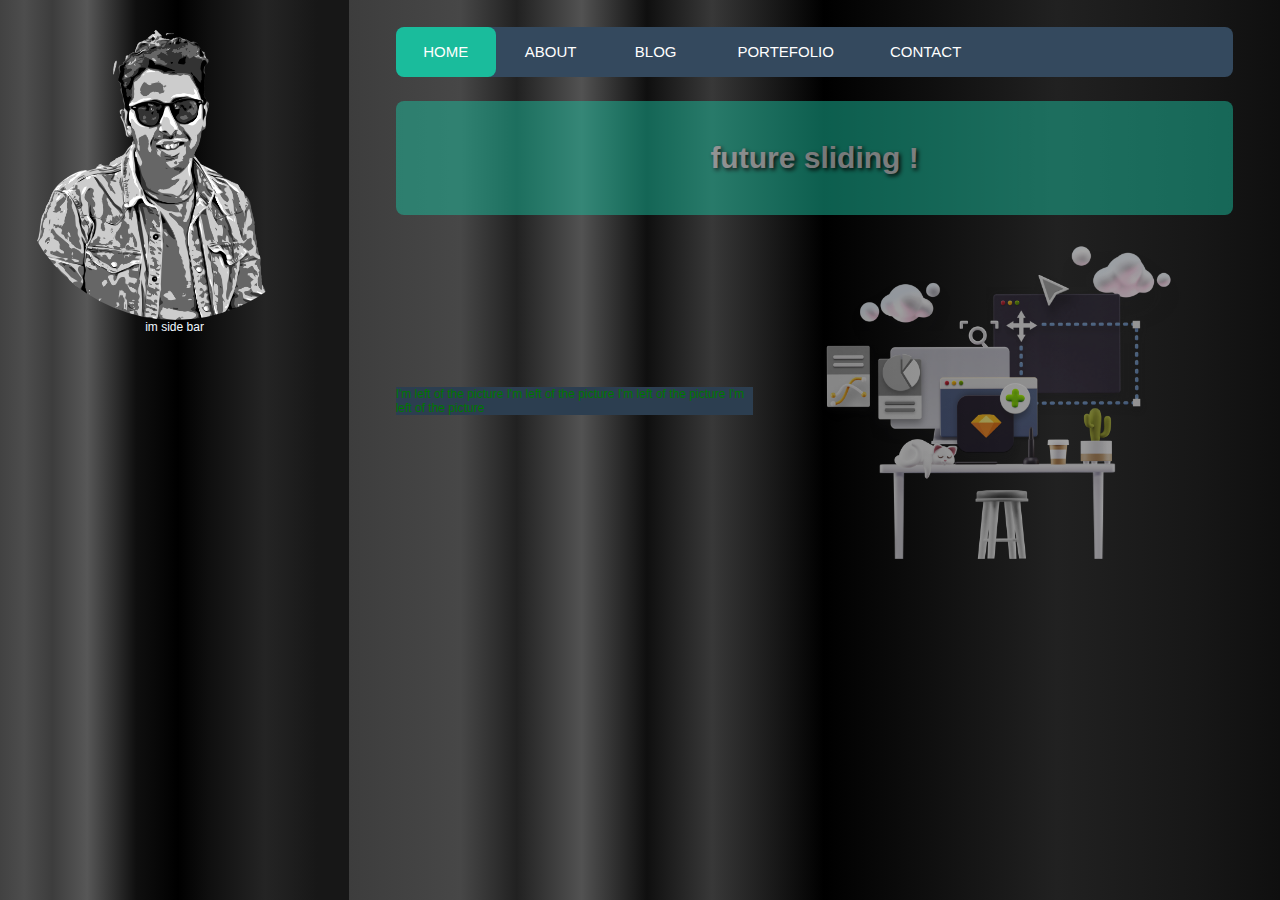
==== index.html @ b761f66a "navbar-silder-pictur layout is set" ====
<!DOCTYPE html>
<html lang="en">

<head>
    <meta charset="UTF-8">
    <meta name="viewport" content="width=device-width, initial-scale=1.0">
    <title>HasanVision</title>
    <link rel="stylesheet" href="css/style.css">
</head>

<body>

    <div class="main">
        <div class="sidebar">
            <div class="profile-pic-border">
                <img class="profile-image" src="assets/hasan2.png" alt="profile-image" />
            </div>
            <div>
                im side bar
            </div>
        </div>
        <div class="landing">
            <div class="navbar-parent-div">
                <nav>
                    <a href="#">Home</a>
                    <a href="#">About</a>
                    <a href="#">Blog</a>
                    <a href="#">Portefolio</a>
                    <a href="#">Contact</a>
                    <div class="animation start-home"></div>
                </nav>
            </div>
            <div class="slider">
                <h1>
                    future sliding !
                </h1>
            </div>
            <div class="homepage-display">
                <div class="content-display">
                    I'm left of the picture I'm left of the picture I'm left of the picture I'm left of the picture
                </div>
                <div class="content-display-image">
                    <img class="background-img" src="assets/backgroun.png" />
                </div>
            </div>
        </div>
    </div>
</body>

</html>
---- css/style.css ----
body,
html {
    margin: 0;
    padding: 0;
    height: 100%;
}

.main {
    display: flex;
    align-items: center;
    justify-content: center;
    height: 100%;
}

.sidebar {
    width: 30rem;
    height: 100vh;
    display: flex;
    flex-direction: column;
    align-items: center;
    /* justify-content: center; */
    color: aliceblue;
    background: rgba(66, 66, 66, 1);
    background: -moz-linear-gradient(left, rgba(66, 66, 66, 1) 0%, rgba(77, 77, 77, 1) 7%, rgba(61, 61, 61, 1) 15%, rgba(87, 87, 87, 1) 25%, rgba(15, 15, 15, 1) 39%, rgba(0, 0, 0, 1) 51%, rgba(15, 15, 15, 1) 60%, rgba(36, 36, 36, 1) 76%, rgba(32, 32, 32, 1) 81%, rgba(23, 23, 23, 1) 91%);
    background: -webkit-gradient(left top, right top, color-stop(0%, rgba(66, 66, 66, 1)), color-stop(7%, rgba(77, 77, 77, 1)), color-stop(15%, rgba(61, 61, 61, 1)), color-stop(25%, rgba(87, 87, 87, 1)), color-stop(39%, rgba(15, 15, 15, 1)), color-stop(51%, rgba(0, 0, 0, 1)), color-stop(60%, rgba(15, 15, 15, 1)), color-stop(76%, rgba(36, 36, 36, 1)), color-stop(81%, rgba(32, 32, 32, 1)), color-stop(91%, rgba(23, 23, 23, 1)));
    background: -webkit-linear-gradient(left, rgba(66, 66, 66, 1) 0%, rgba(77, 77, 77, 1) 7%, rgba(61, 61, 61, 1) 15%, rgba(87, 87, 87, 1) 25%, rgba(15, 15, 15, 1) 39%, rgba(0, 0, 0, 1) 51%, rgba(15, 15, 15, 1) 60%, rgba(36, 36, 36, 1) 76%, rgba(32, 32, 32, 1) 81%, rgba(23, 23, 23, 1) 91%);
    background: -o-linear-gradient(left, rgba(66, 66, 66, 1) 0%, rgba(77, 77, 77, 1) 7%, rgba(61, 61, 61, 1) 15%, rgba(87, 87, 87, 1) 25%, rgba(15, 15, 15, 1) 39%, rgba(0, 0, 0, 1) 51%, rgba(15, 15, 15, 1) 60%, rgba(36, 36, 36, 1) 76%, rgba(32, 32, 32, 1) 81%, rgba(23, 23, 23, 1) 91%);
    background: -ms-linear-gradient(left, rgba(66, 66, 66, 1) 0%, rgba(77, 77, 77, 1) 7%, rgba(61, 61, 61, 1) 15%, rgba(87, 87, 87, 1) 25%, rgba(15, 15, 15, 1) 39%, rgba(0, 0, 0, 1) 51%, rgba(15, 15, 15, 1) 60%, rgba(36, 36, 36, 1) 76%, rgba(32, 32, 32, 1) 81%, rgba(23, 23, 23, 1) 91%);
    background: linear-gradient(to right, rgba(66, 66, 66, 1) 0%, rgba(77, 77, 77, 1) 7%, rgba(61, 61, 61, 1) 15%, rgba(87, 87, 87, 1) 25%, rgba(15, 15, 15, 1) 39%, rgba(0, 0, 0, 1) 51%, rgba(15, 15, 15, 1) 60%, rgba(36, 36, 36, 1) 76%, rgba(32, 32, 32, 1) 81%, rgba(23, 23, 23, 1) 91%);
    filter: progid:DXImageTransform.Microsoft.gradient(startColorstr='#424242', endColorstr='#171717', GradientType=1);
}

.landing {
    display: flex;
    flex-direction: column;
    align-items: center;

    width: 100%;
    height: 100%;
    color: rgb(0, 119, 0);
    background: rgba(61, 61, 61, 1);
    background: -moz-linear-gradient(left, rgba(61, 61, 61, 1) 0%, rgba(71, 71, 71, 1) 12%, rgba(33, 33, 33, 1) 18%, rgba(82, 82, 82, 1) 25%, rgba(15, 15, 15, 1) 32%, rgba(56, 56, 56, 1) 39%, rgba(0, 0, 0, 1) 51%, rgba(17, 17, 17, 1) 64%, rgba(33, 33, 33, 1) 76%, rgba(23, 23, 23, 1) 91%, rgba(15, 15, 15, 1) 100%);
    background: -webkit-gradient(left top, right top, color-stop(0%, rgba(61, 61, 61, 1)), color-stop(12%, rgba(71, 71, 71, 1)), color-stop(18%, rgba(33, 33, 33, 1)), color-stop(25%, rgba(82, 82, 82, 1)), color-stop(32%, rgba(15, 15, 15, 1)), color-stop(39%, rgba(56, 56, 56, 1)), color-stop(51%, rgba(0, 0, 0, 1)), color-stop(64%, rgba(17, 17, 17, 1)), color-stop(76%, rgba(33, 33, 33, 1)), color-stop(91%, rgba(23, 23, 23, 1)), color-stop(100%, rgba(15, 15, 15, 1)));
    background: -webkit-linear-gradient(left, rgba(61, 61, 61, 1) 0%, rgba(71, 71, 71, 1) 12%, rgba(33, 33, 33, 1) 18%, rgba(82, 82, 82, 1) 25%, rgba(15, 15, 15, 1) 32%, rgba(56, 56, 56, 1) 39%, rgba(0, 0, 0, 1) 51%, rgba(17, 17, 17, 1) 64%, rgba(33, 33, 33, 1) 76%, rgba(23, 23, 23, 1) 91%, rgba(15, 15, 15, 1) 100%);
    background: -o-linear-gradient(left, rgba(61, 61, 61, 1) 0%, rgba(71, 71, 71, 1) 12%, rgba(33, 33, 33, 1) 18%, rgba(82, 82, 82, 1) 25%, rgba(15, 15, 15, 1) 32%, rgba(56, 56, 56, 1) 39%, rgba(0, 0, 0, 1) 51%, rgba(17, 17, 17, 1) 64%, rgba(33, 33, 33, 1) 76%, rgba(23, 23, 23, 1) 91%, rgba(15, 15, 15, 1) 100%);
    background: -ms-linear-gradient(left, rgba(61, 61, 61, 1) 0%, rgba(71, 71, 71, 1) 12%, rgba(33, 33, 33, 1) 18%, rgba(82, 82, 82, 1) 25%, rgba(15, 15, 15, 1) 32%, rgba(56, 56, 56, 1) 39%, rgba(0, 0, 0, 1) 51%, rgba(17, 17, 17, 1) 64%, rgba(33, 33, 33, 1) 76%, rgba(23, 23, 23, 1) 91%, rgba(15, 15, 15, 1) 100%);
    background: linear-gradient(to right, rgba(61, 61, 61, 1) 0%, rgba(71, 71, 71, 1) 12%, rgba(33, 33, 33, 1) 18%, rgba(82, 82, 82, 1) 25%, rgba(15, 15, 15, 1) 32%, rgba(56, 56, 56, 1) 39%, rgba(0, 0, 0, 1) 51%, rgba(17, 17, 17, 1) 64%, rgba(33, 33, 33, 1) 76%, rgba(23, 23, 23, 1) 91%, rgba(15, 15, 15, 1) 100%);
    filter: progid:DXImageTransform.Microsoft.gradient(startColorstr='#3d3d3d', endColorstr='#0f0f0f', GradientType=1);



}

.profile-pic-border {
    width: 20rem;
    /* Set a fixed width */
    height: 20rem;
    /* Set a fixed height equal to the width */

    /* Add a border to see the circle shape */
    border-radius: 50%;
    /* Make the border radius 50% to create a circle */
    overflow: hidden;
}

.profile-image {
    display: block;
    /* Ensure the image is a block element */
    width: 100%;
    /* Set the width to fill the container */
    height: 100%;
    /* Set the height to fill the container */
    object-fit: cover;
}

.navbar-parent-div {
    width: 90%;
    /* background: #3498db; */
    position: top;
}

nav {

    margin: 27px auto 0;

    position: relative;
    width: 100%;
    height: 50px;
    background-color: #34495e;
    border-radius: 8px;
    font-size: 0;
}

nav a {
    line-height: 50px;
    height: 100%;
    font-size: 15px;
    display: inline-block;
    position: relative;
    z-index: 1;
    text-decoration: none;
    text-transform: uppercase;
    text-align: center;
    color: white;
    cursor: pointer;
}

nav .animation {
    position: absolute;
    height: 100%;
    top: 0;
    z-index: 0;
    transition: all .5s ease 0s;
    border-radius: 8px;
}

a:nth-child(1) {
    width: 100px;
}

a:nth-child(2) {
    width: 110px;
}

a:nth-child(3) {
    width: 100px;
}

a:nth-child(4) {
    width: 160px;
}

a:nth-child(5) {
    width: 120px;
}

nav .start-home,
a:nth-child(1):hover~.animation {
    width: 100px;
    left: 0;
    background-color: rgb(26, 188, 156);
}

nav .start-about,
a:nth-child(2):hover~.animation {
    width: 110px;
    left: 100px;
    background-color: #c5e73c;
}

nav .start-blog,
a:nth-child(3):hover~.animation {
    width: 100px;
    left: 210px;
    background-color: #3498db;
}

nav .start-portefolio,
a:nth-child(4):hover~.animation {
    width: 160px;
    left: 310px;
    background-color: #9b59b6;
}

nav .start-contact,
a:nth-child(5):hover~.animation {
    width: 120px;
    left: 470px;
    background-color: #e67e22;
}

body {
    font-size: 12px;
    font-family: sans-serif;
    background: #2c3e50;
}

h1 {
    text-align: center;
    margin: 40px 0 40px;
    text-align: center;
    font-size: 30px;
    color: #ecf0f1;
    text-shadow: 2px 2px 4px #000000;
    /* font-family: 'Cherry Swash', cursive; */
}

p {
    position: absolute;
    bottom: 20px;
    width: 100%;
    text-align: center;
    color: #ecf0f1;
    font-family: 'Cherry Swash', cursive;
    font-size: 16px;
}


.background-img {
    opacity: 0.6;
    width: 30rem;
    height: 20rem;
}




.slider {
    background: rgb(26, 188, 156);
    width: 90%;
    /* height: 30rem; */
    margin: 1.5rem;
    border-radius: 8px;
    opacity: 0.5;
}

.homepage-display {
    display: flex;
    flex-direction: row;
    align-items: center;
    justify-content: space-between;
    width: 90%;

}

.content-display {
    width: 50%;
    background: #2c3e50;
}

.content-display-image {
    /* background: rgb(63, 75, 73);
    opacity: 0.4;
    border-radius: 200px 10px 10px 200px;
    -moz-border-radius: 200px 10px 10px 200px;
    -webkit-border-radius: 200px 10px 10px 200px;
    border: 0px solid #000000; */
}
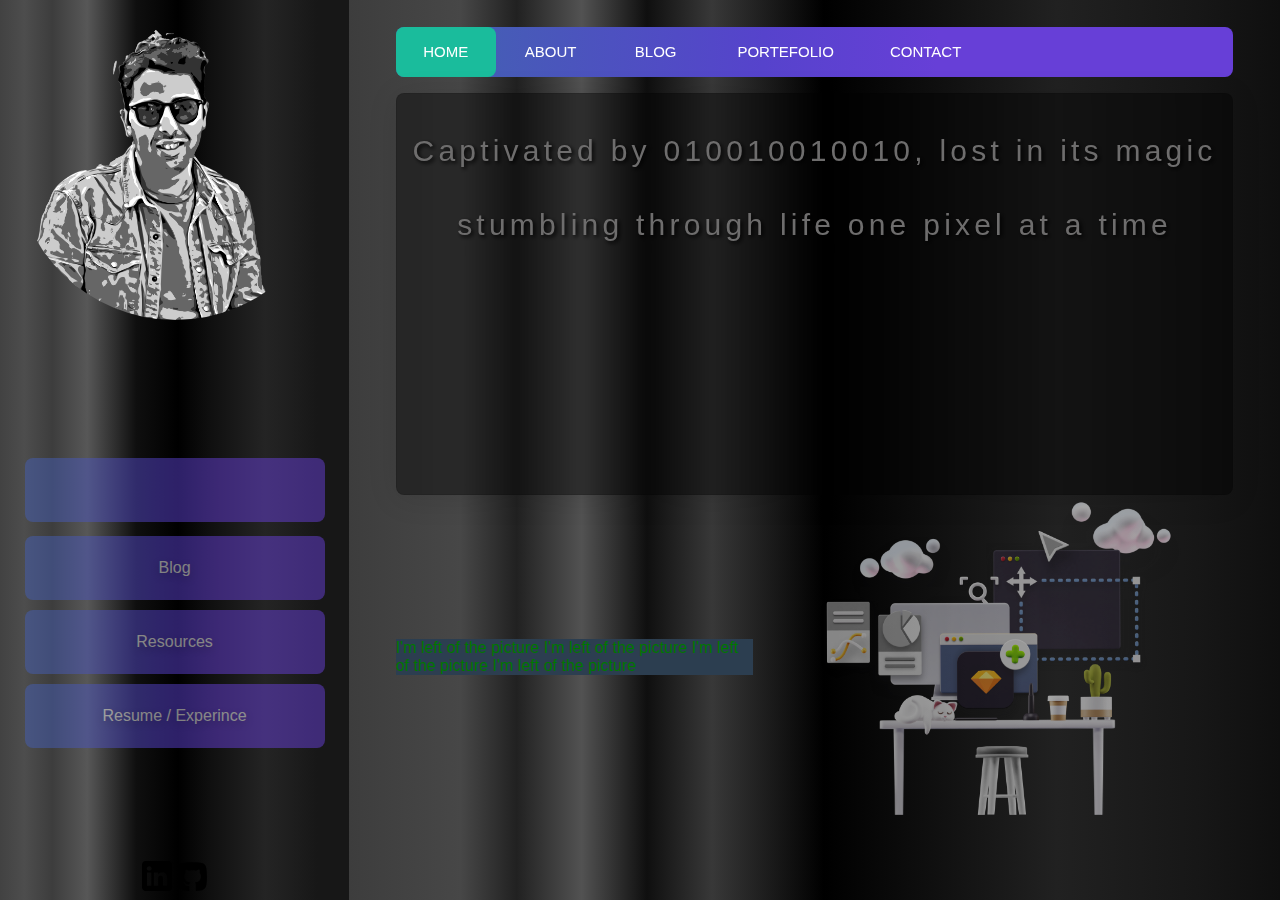
==== commit 27ad997a: "social icons and design" ====
--- a/index.html
+++ b/index.html
@@ -12,13 +12,38 @@
 
     <div class="main">
         <div class="sidebar">
-            <div class="profile-pic-border">
-                <img class="profile-image" src="assets/hasan2.png" alt="profile-image" />
+            <div>
+                <div class="profile-pic-border">
+                    <img class="profile-image" src="assets/hasan2.png" alt="profile-image" />
+                </div>
             </div>
+
+            <div class="persona-iformation-links">
+                <div>
+                    <button class="button" role="button"> </button>
+                </div>
+                <div>
+                    <button class="button" role="button"> Blog</button>
+                </div>
+                <div>
+                    <button class="button" role="button"> Resources</button>
+                </div>
+                <div>
+                    <button class="button" role="button">
+                        Resume / Experince
+                    </button>
+                </div>
+            </div>
+
             <div>
-                im side bar
+                <img height="40" width="30" src="icons/linkedin_network_social network_linkedin logo_icon.svg"
+                    alt="linkedin">
+
+
+                <img height="40" width="30" src="icons/github_icon.svg" alt="linkedin">
             </div>
         </div>
+
         <div class="landing">
             <div class="navbar-parent-div">
                 <nav>
@@ -31,9 +56,16 @@
                 </nav>
             </div>
             <div class="slider">
-                <h1>
-                    future sliding !
-                </h1>
+                <div class="slider-glossy">
+                    <h1>
+                        Captivated by 010010010010, lost in its magic
+
+                    </h1>
+                    <h1>
+                        stumbling through life one pixel at a time
+                    </h1>
+                </div>
+
             </div>
             <div class="homepage-display">
                 <div class="content-display">
--- a/css/style.css
+++ b/css/style.css
@@ -3,6 +3,7 @@
     margin: 0;
     padding: 0;
     height: 100%;
+    font-family: "Inter UI", "SF Pro Display", -apple-system, BlinkMacSystemFont, "Segoe UI", Roboto, Oxygen, Ubuntu, Cantarell, "Open Sans", "Helvetica Neue", sans-serif;
 }
 
 .main {
@@ -18,7 +19,7 @@
     display: flex;
     flex-direction: column;
     align-items: center;
-    /* justify-content: center; */
+    justify-content: space-between;
     color: aliceblue;
     background: rgba(66, 66, 66, 1);
     background: -moz-linear-gradient(left, rgba(66, 66, 66, 1) 0%, rgba(77, 77, 77, 1) 7%, rgba(61, 61, 61, 1) 15%, rgba(87, 87, 87, 1) 25%, rgba(15, 15, 15, 1) 39%, rgba(0, 0, 0, 1) 51%, rgba(15, 15, 15, 1) 60%, rgba(36, 36, 36, 1) 76%, rgba(32, 32, 32, 1) 81%, rgba(23, 23, 23, 1) 91%);
@@ -86,7 +87,7 @@
     position: relative;
     width: 100%;
     height: 50px;
-    background-color: #34495e;
+    background-image: linear-gradient(92.88deg, #455EB5 9.16%, #5643CC 43.89%, #673FD7 64.72%);
     border-radius: 8px;
     font-size: 0;
 }
@@ -169,11 +170,11 @@
     background-color: #e67e22;
 }
 
-body {
+/* body {
     font-size: 12px;
     font-family: sans-serif;
     background: #2c3e50;
-}
+} */
 
 h1 {
     text-align: center;
@@ -206,12 +207,36 @@
 
 
 .slider {
-    background: rgb(26, 188, 156);
     width: 90%;
-    /* height: 30rem; */
-    margin: 1.5rem;
+    margin-top: 1rem;
+}
+
+.slider-glossy {
+    /* From https://css.glass */
+
+
+    height: 25rem;
+    /* margin: 1.5rem; */
     border-radius: 8px;
-    opacity: 0.5;
+    background: rgba(0, 0, 0, 0.42);
+
+    box-shadow: 0 4px 30px rgba(0, 0, 0, 0.1);
+    backdrop-filter: blur(5px);
+    -webkit-backdrop-filter: blur(5px);
+    border: 1px solid rgba(0, 0, 0, 0.1);
+}
+
+.slider-glossy>h1 {
+    font-family: Tahoma, Geneva, sans-serif;
+    font-size: 30px;
+    letter-spacing: 4.2px;
+    word-spacing: 0.2px;
+    color: #6e6d6d;
+    font-weight: normal;
+    text-decoration: none;
+    font-style: normal;
+    font-variant: normal;
+    text-transform: none;
 }
 
 .homepage-display {
@@ -235,4 +260,45 @@
     -moz-border-radius: 200px 10px 10px 200px;
     -webkit-border-radius: 200px 10px 10px 200px;
     border: 0px solid #000000; */
+}
+
+
+
+
+
+.button {
+    width: 300px;
+    background-image: linear-gradient(92.88deg, #455EB5 9.16%, #5643CC 43.89%, #673FD7 64.72%);
+    border-radius: 8px;
+    border-style: none;
+    box-sizing: border-box;
+    color: #FFFFFF;
+    cursor: pointer;
+    flex-shrink: 0;
+    font-family: "Inter UI", "SF Pro Display", -apple-system, BlinkMacSystemFont, "Segoe UI", Roboto, Oxygen, Ubuntu, Cantarell, "Open Sans", "Helvetica Neue", sans-serif;
+    font-size: 16px;
+    font-weight: 500;
+    height: 4rem;
+    padding: 0 1.6rem;
+    text-align: center;
+    text-shadow: rgba(0, 0, 0, 0.25) 0 3px 8px;
+    transition: all .5s;
+    user-select: none;
+    -webkit-user-select: none;
+    touch-action: manipulation;
+    margin-top: 10px;
+    opacity: 0.5;
+
+}
+
+.button:hover {
+    box-shadow: rgba(80, 63, 205, 0.5) 0 1px 30px;
+    transition-duration: .1s;
+    opacity: 1;
+}
+
+
+.persona-iformation-links {
+    margin-top: 20px;
+
 }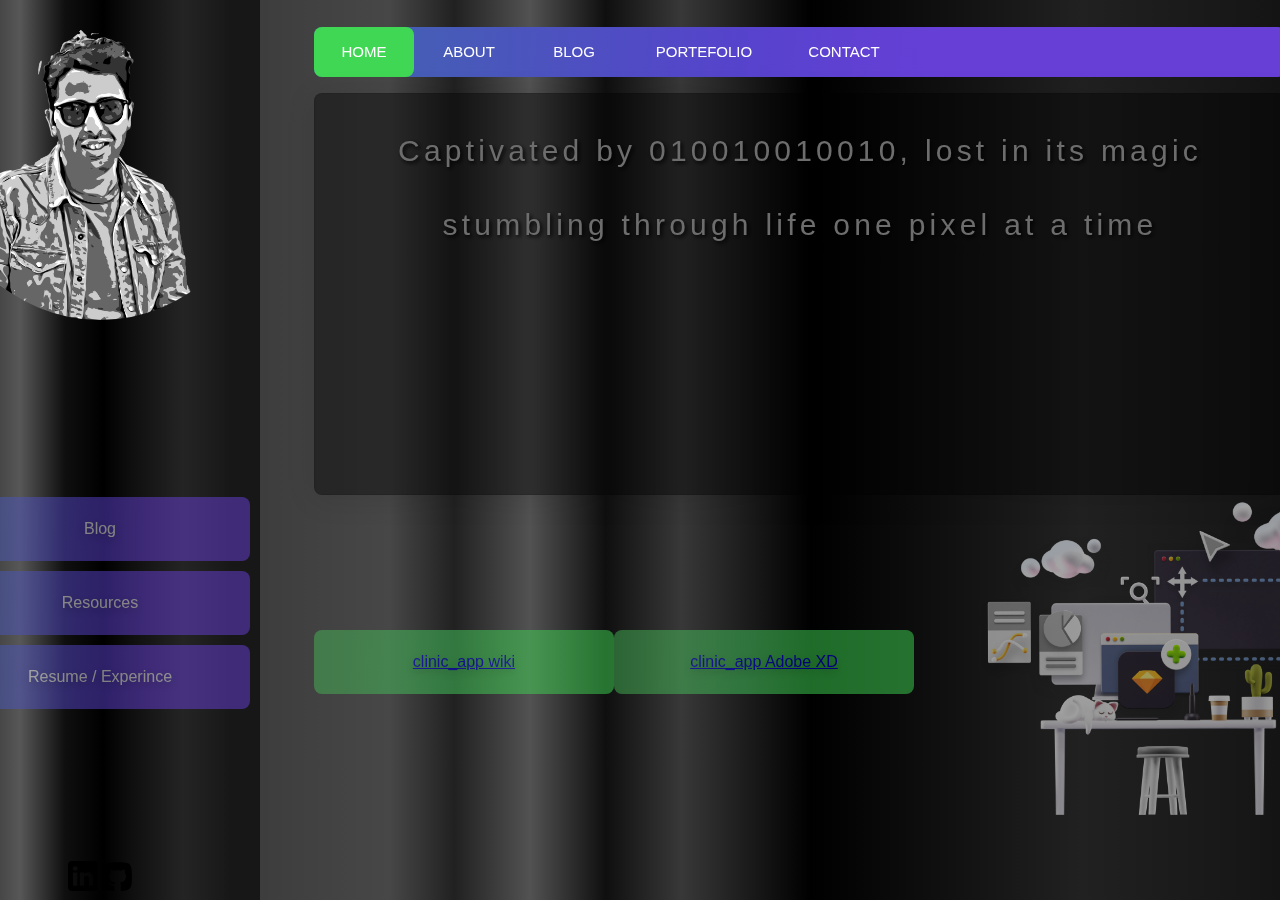
==== commit d1f99215: "homepage layout-with link to clinic mobile app" ====
--- a/index.html
+++ b/index.html
@@ -19,9 +19,6 @@
             </div>
 
             <div class="persona-iformation-links">
-                <div>
-                    <button class="button" role="button"> </button>
-                </div>
                 <div>
                     <button class="button" role="button"> Blog</button>
                 </div>
@@ -69,7 +66,18 @@
             </div>
             <div class="homepage-display">
                 <div class="content-display">
-                    I'm left of the picture I'm left of the picture I'm left of the picture I'm left of the picture
+                    <button class="button-2" role="button">
+                        <a target="_blank" href="https://github.com/HasanVision/adobeXD_clinic_app/wiki"> clinic_app
+                            wiki </a>
+                    </button>
+                </div>
+                <div class="content-display">
+                    <button class="button-2" role="button">
+                        <a href="https://xd.adobe.com/view/f9132ddd-5039-4c33-8997-431209ca636a-ac40/screen/09c4ab4b-9898-40e1-992c-4a2e95297eb7"
+                            target="_blank">
+
+                            clinic_app Adobe XD </a>
+                    </button>
                 </div>
                 <div class="content-display-image">
                     <img class="background-img" src="assets/backgroun.png" />
--- a/css/style.css
+++ b/css/style.css
@@ -62,6 +62,9 @@
     border-radius: 50%;
     /* Make the border radius 50% to create a circle */
     overflow: hidden;
+    /* box-shadow: rgba(63, 205, 89, 0.5) 0 1px 30px;
+    transition-duration: .1s;
+    opacity: 1; */
 }
 
 .profile-image {
@@ -72,6 +75,7 @@
     height: 100%;
     /* Set the height to fill the container */
     object-fit: cover;
+
 }
 
 .navbar-parent-div {
@@ -139,7 +143,7 @@
 a:nth-child(1):hover~.animation {
     width: 100px;
     left: 0;
-    background-color: rgb(26, 188, 156);
+    background-color: rgb(63, 215, 83);
 }
 
 nav .start-about,
@@ -225,6 +229,8 @@
     -webkit-backdrop-filter: blur(5px);
     border: 1px solid rgba(0, 0, 0, 0.1);
 }
+
+.slider-glossy>h1 {}
 
 .slider-glossy>h1 {
     font-family: Tahoma, Geneva, sans-serif;
@@ -250,7 +256,7 @@
 
 .content-display {
     width: 50%;
-    background: #2c3e50;
+
 }
 
 .content-display-image {
@@ -301,4 +307,36 @@
 .persona-iformation-links {
     margin-top: 20px;
 
+}
+
+
+.button-2 {
+    width: 300px;
+    background-image: linear-gradient(92.88deg, #45b556 9.16%, #43cc5e 43.89%, rgb(63, 215, 83) 64.72%);
+    border-radius: 8px;
+    border-style: none;
+    box-sizing: border-box;
+    color: #FFFFFF;
+    cursor: pointer;
+    flex-shrink: 0;
+    font-family: "Inter UI", "SF Pro Display", -apple-system, BlinkMacSystemFont, "Segoe UI", Roboto, Oxygen, Ubuntu, Cantarell, "Open Sans", "Helvetica Neue", sans-serif;
+    font-size: 16px;
+    font-weight: 500;
+    height: 4rem;
+    padding: 0 1.6rem;
+    text-align: center;
+    text-shadow: rgba(0, 0, 0, 0.25) 0 3px 8px;
+    transition: all .5s;
+    user-select: none;
+    -webkit-user-select: none;
+    touch-action: manipulation;
+    margin-top: 10px;
+    opacity: 0.5;
+
+}
+
+.button-2:hover {
+    box-shadow: rgba(63, 205, 89, 0.5) 0 1px 30px;
+    transition-duration: .1s;
+    opacity: 1;
 }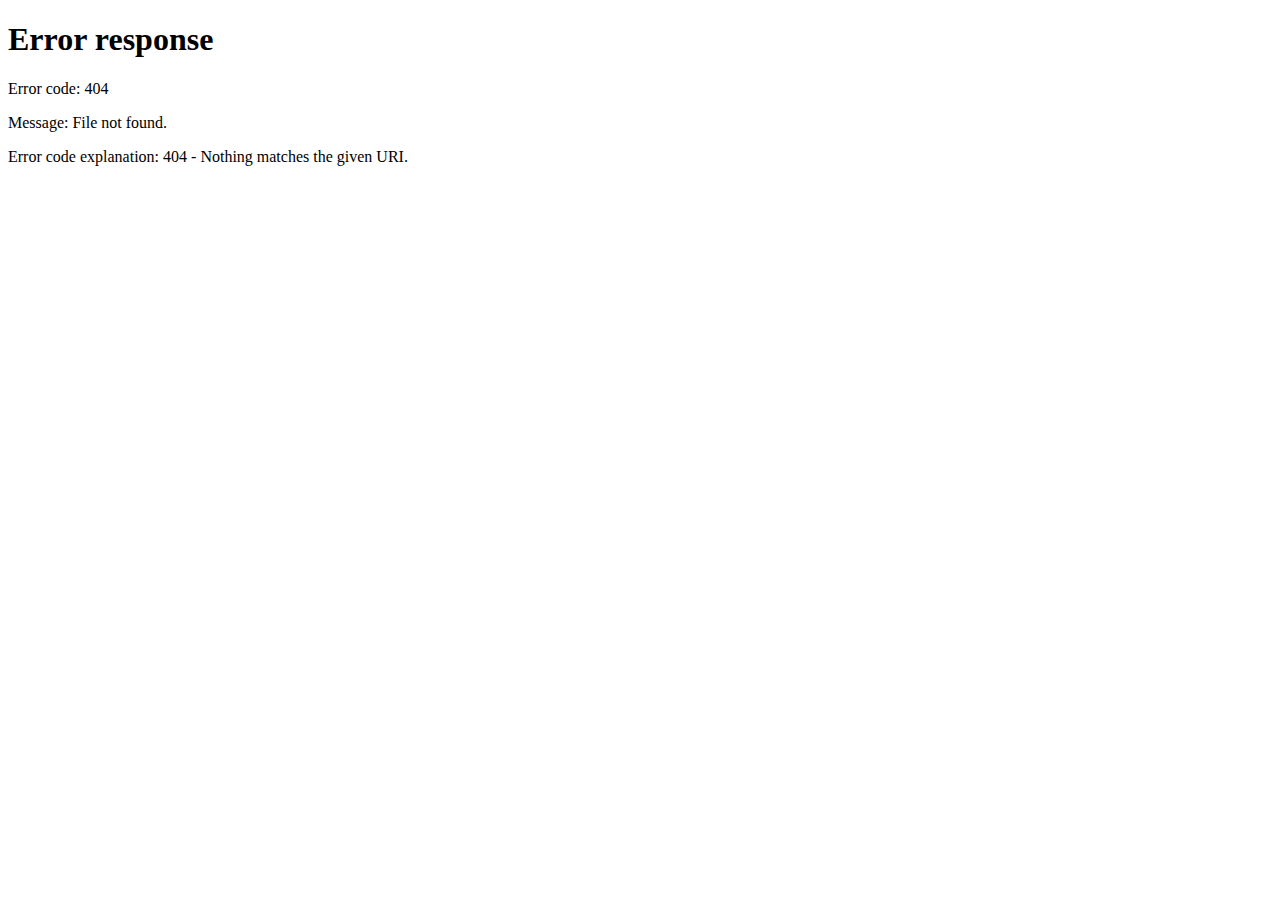
==== commit 7cc56b0a: "fix url all files" ====
--- a/index.html
+++ b/index.html
@@ -5,7 +5,10 @@
     <meta charset="UTF-8">
     <meta name="viewport" content="width=device-width, initial-scale=1.0">
     <title>HasanVision</title>
-    <link rel="stylesheet" href="css/style.css">
+    <link rel="stylesheet" href="./css/style.css">
+    <script>
+        window.location.replace(window.location.href.replace(/\.html$/, ''));
+    </script>
 </head>
 
 <body>
@@ -20,14 +23,17 @@
 
             <div class="persona-iformation-links">
                 <div>
-                    <button class="button" role="button"> Blog</button>
-                </div>
-                <div>
-                    <button class="button" role="button"> Resources</button>
+                    <button class="button" role="button"><a href="./sidebar-items/passion-goals.html">Passions and
+                            goals</a> </button>
                 </div>
                 <div>
                     <button class="button" role="button">
-                        Resume / Experince
+                        <a href="./sidebar-items/projects.html">Projects</a>
+                    </button>
+                </div>
+                <div>
+                    <button class="button" role="button">
+                        <a href="/sidebar-items/useful-links.html"> Favourite Git command</a>
                     </button>
                 </div>
             </div>
@@ -55,11 +61,11 @@
             <div class="slider">
                 <div class="slider-glossy">
                     <h1>
-                        Captivated by 010010010010, lost in its magic
+                        Captivated by 1111100111, lost in its magic
 
                     </h1>
                     <h1>
-                        stumbling through life one pixel at a time
+                        Stumbling through life one pixel at a time
                     </h1>
                 </div>
 
@@ -68,7 +74,7 @@
                 <div class="content-display">
                     <button class="button-2" role="button">
                         <a target="_blank" href="https://github.com/HasanVision/adobeXD_clinic_app/wiki"> clinic_app
-                            wiki </a>
+                            github.wiki </a>
                     </button>
                 </div>
                 <div class="content-display">
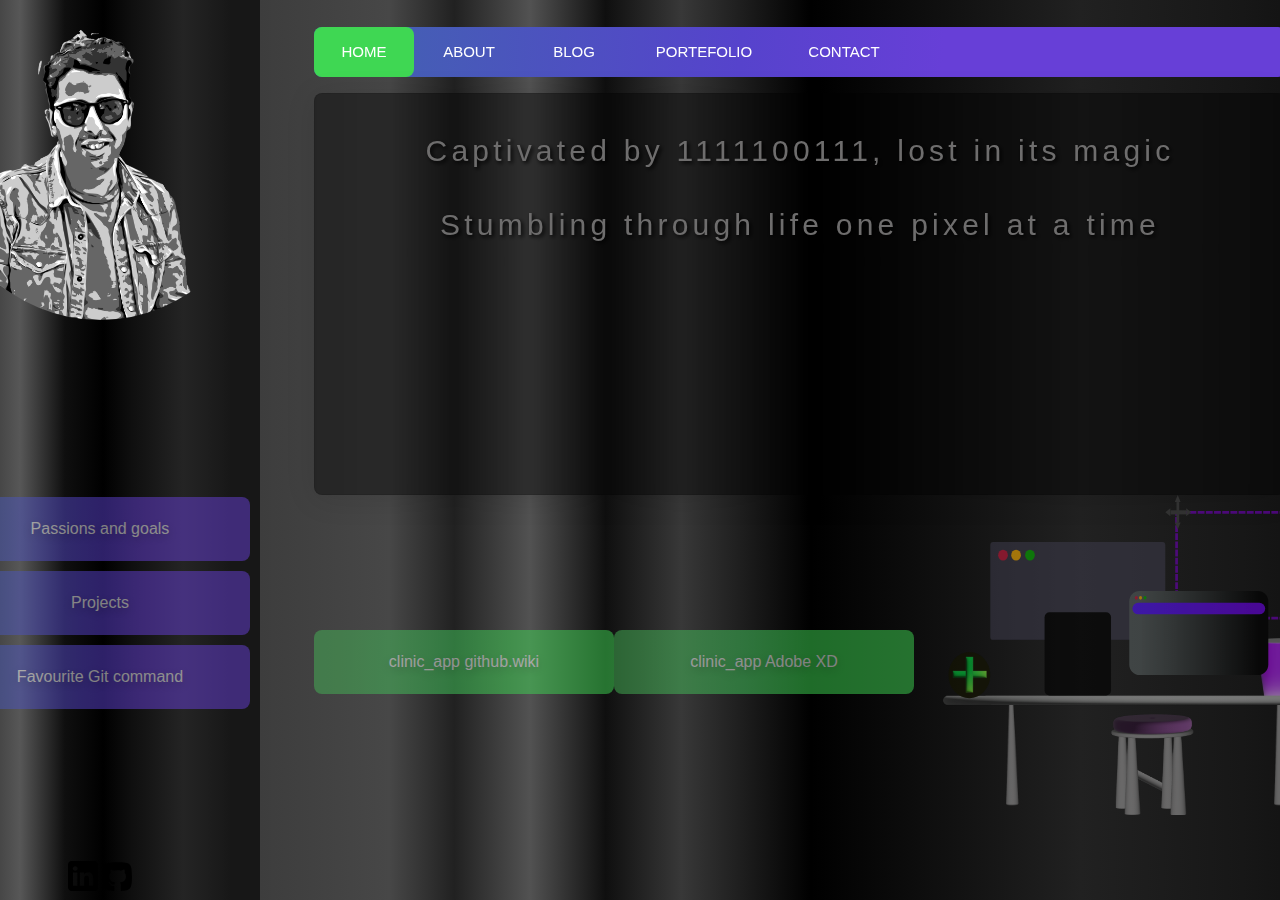
==== commit 5ff62937: "desgin enhansment" ====
--- a/index.html
+++ b/index.html
@@ -6,9 +6,9 @@
     <meta name="viewport" content="width=device-width, initial-scale=1.0">
     <title>HasanVision</title>
     <link rel="stylesheet" href="./css/style.css">
-    <script>
+    <!-- <script>
         window.location.replace(window.location.href.replace(/\.html$/, ''));
-    </script>
+    </script> -->
 </head>
 
 <body>
@@ -23,18 +23,32 @@
 
             <div class="persona-iformation-links">
                 <div>
-                    <button class="button" role="button"><a href="./sidebar-items/passion-goals.html">Passions and
-                            goals</a> </button>
+
+                    <a href="./sidebar-items/passion-goals.html">
+                        <button class="button" role="button">
+                            Passions and
+                            goals
+                        </button>
+                    </a>
+
                 </div>
                 <div>
-                    <button class="button" role="button">
-                        <a href="./sidebar-items/projects.html">Projects</a>
-                    </button>
+
+                    <a href="./sidebar-items/projects.html">
+                        <button class="button" role="button">
+                            Projects
+                        </button>
+                    </a>
+
                 </div>
                 <div>
-                    <button class="button" role="button">
-                        <a href="/sidebar-items/useful-links.html"> Favourite Git command</a>
-                    </button>
+
+                    <a href="/sidebar-items/useful-links.html">
+                        <button class="button" role="button">
+                            Favourite Git command
+                        </button>
+                    </a>
+
                 </div>
             </div>
 
@@ -67,26 +81,35 @@
                     <h1>
                         Stumbling through life one pixel at a time
                     </h1>
+                    <!-- <img src="assets/SVG/Asset 1.svg" height="500" width="500"> -->
                 </div>
 
             </div>
             <div class="homepage-display">
                 <div class="content-display">
-                    <button class="button-2" role="button">
-                        <a target="_blank" href="https://github.com/HasanVision/adobeXD_clinic_app/wiki"> clinic_app
-                            github.wiki </a>
-                    </button>
+
+                    <a target="_blank" href="https://github.com/HasanVision/adobeXD_clinic_app/wiki">
+
+                        <button class="button-2" role="button">
+                            clinic_app
+                            github.wiki
+
+                        </button>
+                    </a>
+
                 </div>
                 <div class="content-display">
-                    <button class="button-2" role="button">
-                        <a href="https://xd.adobe.com/view/f9132ddd-5039-4c33-8997-431209ca636a-ac40/screen/09c4ab4b-9898-40e1-992c-4a2e95297eb7"
-                            target="_blank">
 
-                            clinic_app Adobe XD </a>
-                    </button>
+                    <a href="https://xd.adobe.com/view/f9132ddd-5039-4c33-8997-431209ca636a-ac40/screen/09c4ab4b-9898-40e1-992c-4a2e95297eb7"
+                        target="_blank">
+                        <button class="button-2" role="button">
+                            clinic_app Adobe XD
+                        </button>
+                    </a>
+
                 </div>
                 <div class="content-display-image">
-                    <img class="background-img" src="assets/backgroun.png" />
+                    <img class="background-img" src="assets/backgroun-main.svg" />
                 </div>
             </div>
         </div>
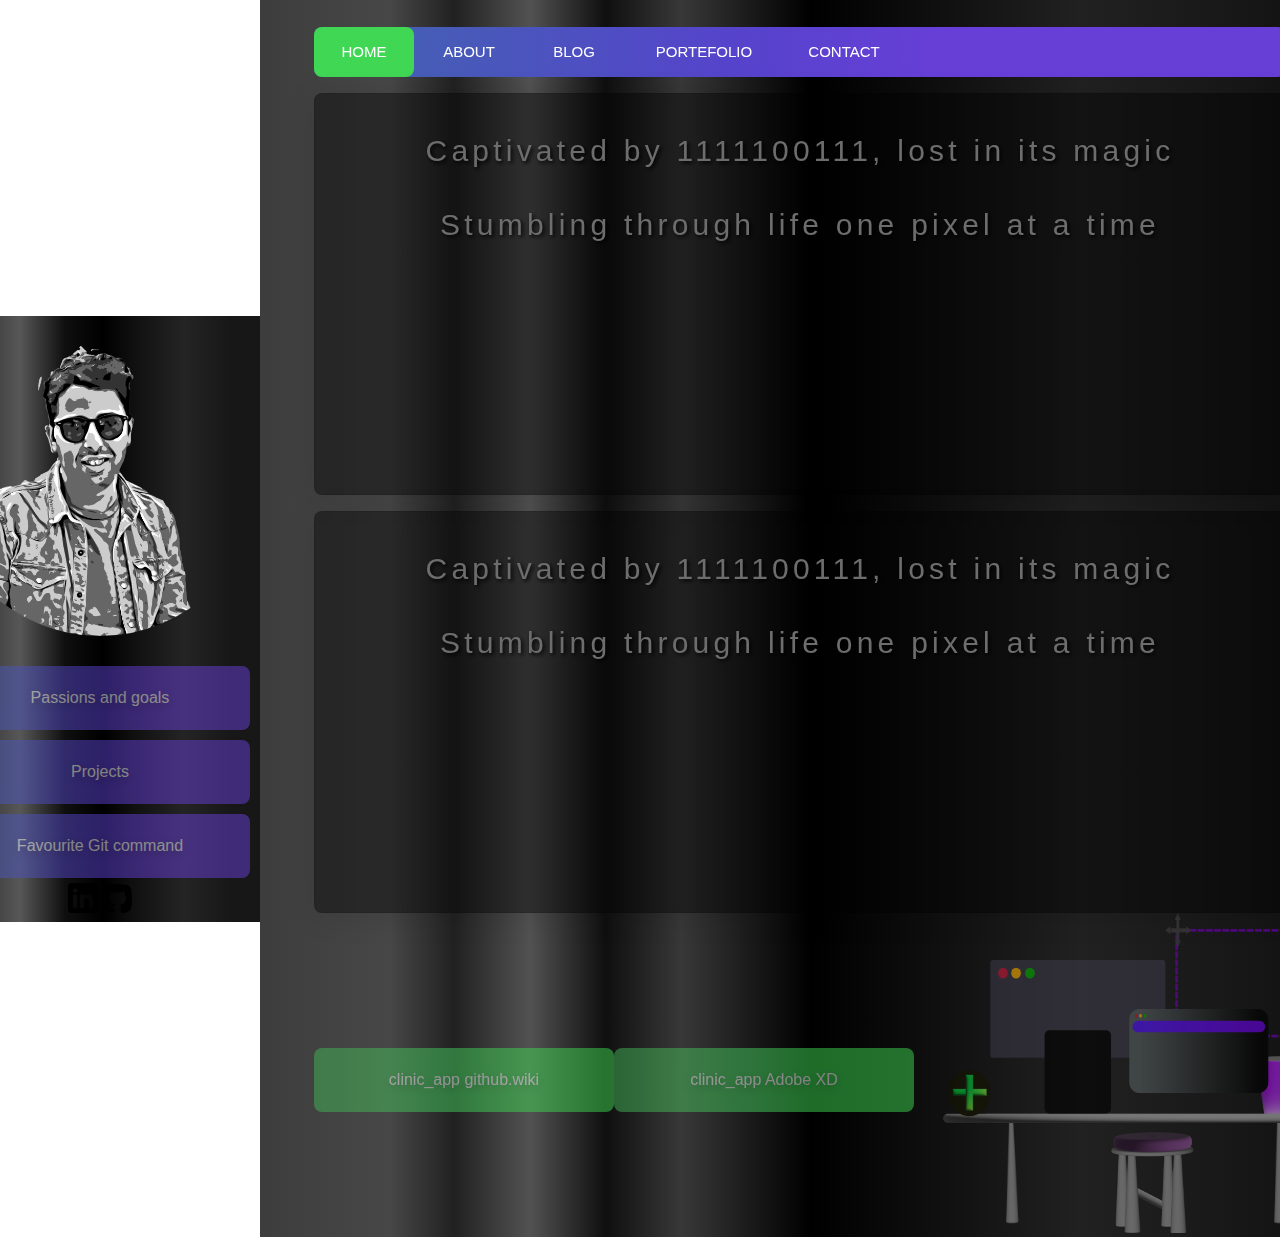
==== commit 36abea93: "re-designing the whole layout- sidebar stiky" ====
--- a/index.html
+++ b/index.html
@@ -85,6 +85,19 @@
                 </div>
 
             </div>
+            <div class="slider">
+                <div class="slider-glossy">
+                    <h1>
+                        Captivated by 1111100111, lost in its magic
+
+                    </h1>
+                    <h1>
+                        Stumbling through life one pixel at a time
+                    </h1>
+                    <!-- <img src="assets/SVG/Asset 1.svg" height="500" width="500"> -->
+                </div>
+
+            </div>
             <div class="homepage-display">
                 <div class="content-display">
 
--- a/css/style.css
+++ b/css/style.css
@@ -2,7 +2,7 @@
 html {
     margin: 0;
     padding: 0;
-    height: 100%;
+
     font-family: "Inter UI", "SF Pro Display", -apple-system, BlinkMacSystemFont, "Segoe UI", Roboto, Oxygen, Ubuntu, Cantarell, "Open Sans", "Helvetica Neue", sans-serif;
 }
 
@@ -10,16 +10,19 @@
     display: flex;
     align-items: center;
     justify-content: center;
-    height: 100%;
+
+
 }
 
 .sidebar {
+    top: 0;
+    position: sticky;
     width: 30rem;
-    height: 100vh;
+    height: 100%;
     display: flex;
     flex-direction: column;
     align-items: center;
-    justify-content: space-between;
+    /* justify-content: space-between; */
     color: aliceblue;
     background: rgba(66, 66, 66, 1);
     background: -moz-linear-gradient(left, rgba(66, 66, 66, 1) 0%, rgba(77, 77, 77, 1) 7%, rgba(61, 61, 61, 1) 15%, rgba(87, 87, 87, 1) 25%, rgba(15, 15, 15, 1) 39%, rgba(0, 0, 0, 1) 51%, rgba(15, 15, 15, 1) 60%, rgba(36, 36, 36, 1) 76%, rgba(32, 32, 32, 1) 81%, rgba(23, 23, 23, 1) 91%);
@@ -52,6 +55,13 @@
 
 }
 
+a {
+    text-decoration: none;
+    /* Remove underline */
+    color: inherit;
+    /* Use the default text color */
+}
+
 .profile-pic-border {
     width: 20rem;
     /* Set a fixed width */
@@ -213,6 +223,11 @@
 .slider {
     width: 90%;
     margin-top: 1rem;
+}
+
+.slider-glossy>h4 {
+    padding: 2rem;
+
 }
 
 .slider-glossy {
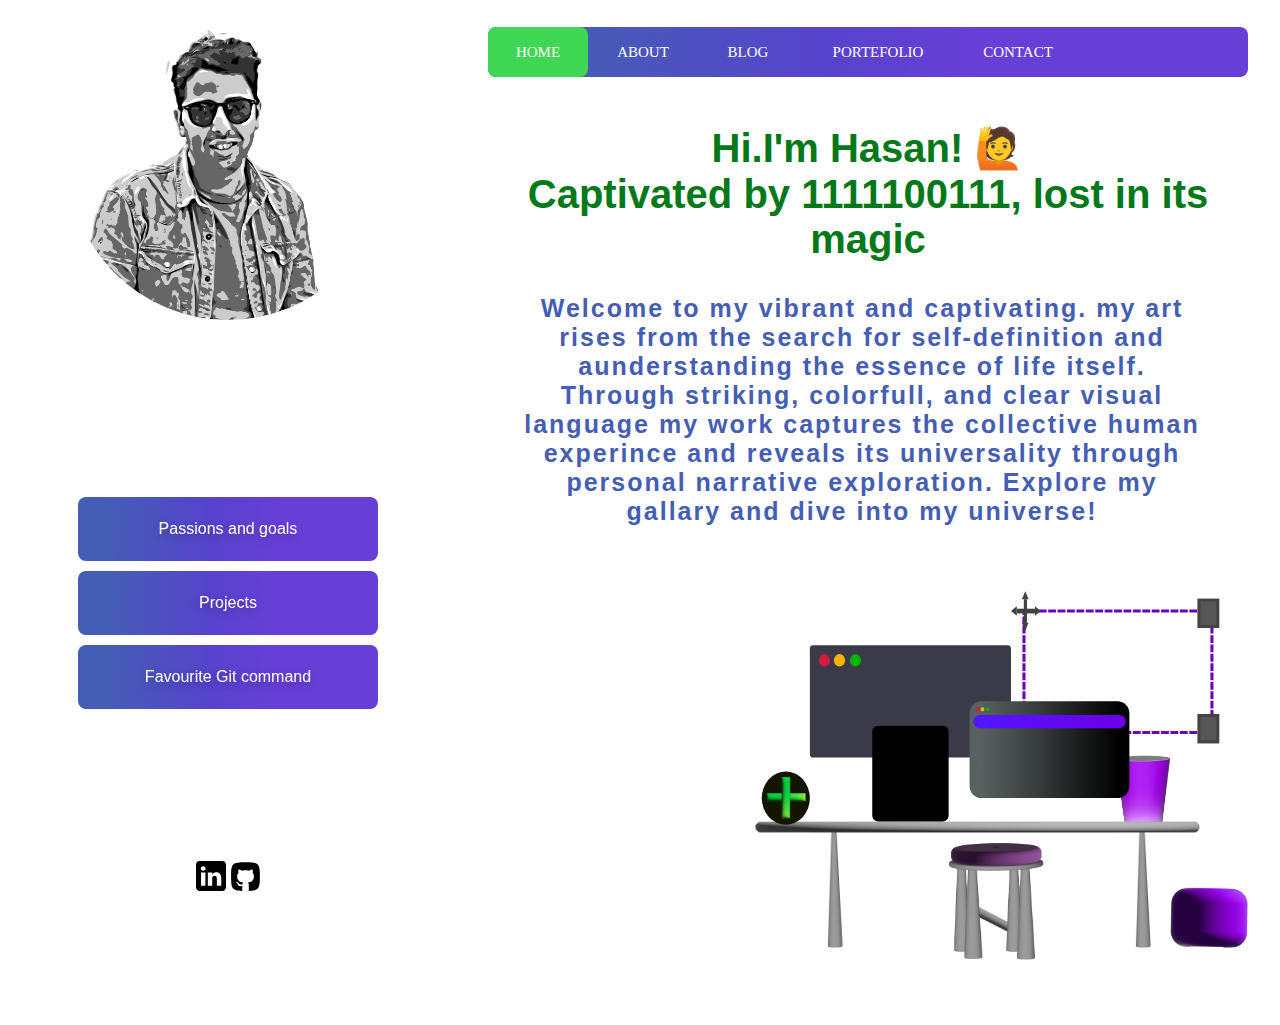
==== commit 958061ca: "new desgin all pages" ====
--- a/index.html
+++ b/index.html
@@ -4,67 +4,52 @@
 <head>
     <meta charset="UTF-8">
     <meta name="viewport" content="width=device-width, initial-scale=1.0">
-    <title>HasanVision</title>
-    <link rel="stylesheet" href="./css/style.css">
-    <!-- <script>
-        window.location.replace(window.location.href.replace(/\.html$/, ''));
-    </script> -->
+    <title>Document</title>
+    <link rel="stylesheet" href="/css/style.css">
 </head>
 
 <body>
-
     <div class="main">
         <div class="sidebar">
-            <div>
-                <div class="profile-pic-border">
-                    <img class="profile-image" src="assets/hasan2.png" alt="profile-image" />
-                </div>
+            <div class="profile-pic-border">
+                <img class="profile-image" src="../assets/hasan2.png" alt="profile-image" />
             </div>
-
             <div class="persona-iformation-links">
                 <div>
-
-                    <a href="./sidebar-items/passion-goals.html">
+                    <a href="/sidebar-items/passion-goals.html">
                         <button class="button" role="button">
                             Passions and
                             goals
                         </button>
                     </a>
-
                 </div>
                 <div>
-
-                    <a href="./sidebar-items/projects.html">
+                    <a href="/sidebar-items/projects.html">
                         <button class="button" role="button">
                             Projects
                         </button>
                     </a>
-
                 </div>
                 <div>
-
-                    <a href="/sidebar-items/useful-links.html">
+                    <a href="/sidebar-items/git-command.html
+                    ">
                         <button class="button" role="button">
                             Favourite Git command
                         </button>
                     </a>
-
                 </div>
             </div>
+            <div>
+                <img height="40" width="30" src="../icons/linkedin_network_social network_linkedin logo_icon.svg"
+                    alt="linkedin">
+                <img height="40" width="30" src="../icons/github_icon.svg" alt="linkedin">
+            </div>
 
-            <div>
-                <img height="40" width="30" src="icons/linkedin_network_social network_linkedin logo_icon.svg"
-                    alt="linkedin">
-
-
-                <img height="40" width="30" src="icons/github_icon.svg" alt="linkedin">
-            </div>
         </div>
-
         <div class="landing">
             <div class="navbar-parent-div">
                 <nav>
-                    <a href="#">Home</a>
+                    <a href="index.html">Home</a>
                     <a href="#">About</a>
                     <a href="#">Blog</a>
                     <a href="#">Portefolio</a>
@@ -72,59 +57,35 @@
                     <div class="animation start-home"></div>
                 </nav>
             </div>
-            <div class="slider">
-                <div class="slider-glossy">
-                    <h1>
-                        Captivated by 1111100111, lost in its magic
 
-                    </h1>
-                    <h1>
-                        Stumbling through life one pixel at a time
-                    </h1>
-                    <!-- <img src="assets/SVG/Asset 1.svg" height="500" width="500"> -->
-                </div>
+
+
+
+            <div class="homepage-display">
+
+                <h1>
+                    Hi.I'm Hasan! 🙋
+                </h1>
+                <h1>
+                    Captivated by 1111100111, lost in its magic
+                </h1>
+
+                <h3>
+                    Welcome to my vibrant and captivating.
+                    my art rises from the search for self-definition and aunderstanding the essence of life itself.
+                    Through striking, colorfull, and clear visual language my work captures the collective human
+                    experince and reveals its universality through personal narrative exploration.
+                    Explore my gallary and dive into my universe!
+                </h3>
+
+
+
+
+
+
 
             </div>
-            <div class="slider">
-                <div class="slider-glossy">
-                    <h1>
-                        Captivated by 1111100111, lost in its magic
 
-                    </h1>
-                    <h1>
-                        Stumbling through life one pixel at a time
-                    </h1>
-                    <!-- <img src="assets/SVG/Asset 1.svg" height="500" width="500"> -->
-                </div>
-
-            </div>
-            <div class="homepage-display">
-                <div class="content-display">
-
-                    <a target="_blank" href="https://github.com/HasanVision/adobeXD_clinic_app/wiki">
-
-                        <button class="button-2" role="button">
-                            clinic_app
-                            github.wiki
-
-                        </button>
-                    </a>
-
-                </div>
-                <div class="content-display">
-
-                    <a href="https://xd.adobe.com/view/f9132ddd-5039-4c33-8997-431209ca636a-ac40/screen/09c4ab4b-9898-40e1-992c-4a2e95297eb7"
-                        target="_blank">
-                        <button class="button-2" role="button">
-                            clinic_app Adobe XD
-                        </button>
-                    </a>
-
-                </div>
-                <div class="content-display-image">
-                    <img class="background-img" src="assets/backgroun-main.svg" />
-                </div>
-            </div>
         </div>
     </div>
 </body>
--- a/css/style.css
+++ b/css/style.css
@@ -1,15 +1,12 @@
-body,
-html {
+* {
     margin: 0;
     padding: 0;
 
-    font-family: "Inter UI", "SF Pro Display", -apple-system, BlinkMacSystemFont, "Segoe UI", Roboto, Oxygen, Ubuntu, Cantarell, "Open Sans", "Helvetica Neue", sans-serif;
 }
 
 .main {
     display: flex;
-    align-items: center;
-    justify-content: center;
+
 
 
 }
@@ -17,275 +14,41 @@
 .sidebar {
     top: 0;
     position: sticky;
-    width: 30rem;
-    height: 100%;
     display: flex;
     flex-direction: column;
     align-items: center;
-    /* justify-content: space-between; */
-    color: aliceblue;
-    background: rgba(66, 66, 66, 1);
-    background: -moz-linear-gradient(left, rgba(66, 66, 66, 1) 0%, rgba(77, 77, 77, 1) 7%, rgba(61, 61, 61, 1) 15%, rgba(87, 87, 87, 1) 25%, rgba(15, 15, 15, 1) 39%, rgba(0, 0, 0, 1) 51%, rgba(15, 15, 15, 1) 60%, rgba(36, 36, 36, 1) 76%, rgba(32, 32, 32, 1) 81%, rgba(23, 23, 23, 1) 91%);
-    background: -webkit-gradient(left top, right top, color-stop(0%, rgba(66, 66, 66, 1)), color-stop(7%, rgba(77, 77, 77, 1)), color-stop(15%, rgba(61, 61, 61, 1)), color-stop(25%, rgba(87, 87, 87, 1)), color-stop(39%, rgba(15, 15, 15, 1)), color-stop(51%, rgba(0, 0, 0, 1)), color-stop(60%, rgba(15, 15, 15, 1)), color-stop(76%, rgba(36, 36, 36, 1)), color-stop(81%, rgba(32, 32, 32, 1)), color-stop(91%, rgba(23, 23, 23, 1)));
-    background: -webkit-linear-gradient(left, rgba(66, 66, 66, 1) 0%, rgba(77, 77, 77, 1) 7%, rgba(61, 61, 61, 1) 15%, rgba(87, 87, 87, 1) 25%, rgba(15, 15, 15, 1) 39%, rgba(0, 0, 0, 1) 51%, rgba(15, 15, 15, 1) 60%, rgba(36, 36, 36, 1) 76%, rgba(32, 32, 32, 1) 81%, rgba(23, 23, 23, 1) 91%);
-    background: -o-linear-gradient(left, rgba(66, 66, 66, 1) 0%, rgba(77, 77, 77, 1) 7%, rgba(61, 61, 61, 1) 15%, rgba(87, 87, 87, 1) 25%, rgba(15, 15, 15, 1) 39%, rgba(0, 0, 0, 1) 51%, rgba(15, 15, 15, 1) 60%, rgba(36, 36, 36, 1) 76%, rgba(32, 32, 32, 1) 81%, rgba(23, 23, 23, 1) 91%);
-    background: -ms-linear-gradient(left, rgba(66, 66, 66, 1) 0%, rgba(77, 77, 77, 1) 7%, rgba(61, 61, 61, 1) 15%, rgba(87, 87, 87, 1) 25%, rgba(15, 15, 15, 1) 39%, rgba(0, 0, 0, 1) 51%, rgba(15, 15, 15, 1) 60%, rgba(36, 36, 36, 1) 76%, rgba(32, 32, 32, 1) 81%, rgba(23, 23, 23, 1) 91%);
-    background: linear-gradient(to right, rgba(66, 66, 66, 1) 0%, rgba(77, 77, 77, 1) 7%, rgba(61, 61, 61, 1) 15%, rgba(87, 87, 87, 1) 25%, rgba(15, 15, 15, 1) 39%, rgba(0, 0, 0, 1) 51%, rgba(15, 15, 15, 1) 60%, rgba(36, 36, 36, 1) 76%, rgba(32, 32, 32, 1) 81%, rgba(23, 23, 23, 1) 91%);
-    filter: progid:DXImageTransform.Microsoft.gradient(startColorstr='#424242', endColorstr='#171717', GradientType=1);
+    justify-content: space-between;
+    height: 100vh;
+    width: 30rem;
+
 }
 
 .landing {
-    display: flex;
-    flex-direction: column;
-    align-items: center;
-
-    width: 100%;
-    height: 100%;
-    color: rgb(0, 119, 0);
-    background: rgba(61, 61, 61, 1);
-    background: -moz-linear-gradient(left, rgba(61, 61, 61, 1) 0%, rgba(71, 71, 71, 1) 12%, rgba(33, 33, 33, 1) 18%, rgba(82, 82, 82, 1) 25%, rgba(15, 15, 15, 1) 32%, rgba(56, 56, 56, 1) 39%, rgba(0, 0, 0, 1) 51%, rgba(17, 17, 17, 1) 64%, rgba(33, 33, 33, 1) 76%, rgba(23, 23, 23, 1) 91%, rgba(15, 15, 15, 1) 100%);
-    background: -webkit-gradient(left top, right top, color-stop(0%, rgba(61, 61, 61, 1)), color-stop(12%, rgba(71, 71, 71, 1)), color-stop(18%, rgba(33, 33, 33, 1)), color-stop(25%, rgba(82, 82, 82, 1)), color-stop(32%, rgba(15, 15, 15, 1)), color-stop(39%, rgba(56, 56, 56, 1)), color-stop(51%, rgba(0, 0, 0, 1)), color-stop(64%, rgba(17, 17, 17, 1)), color-stop(76%, rgba(33, 33, 33, 1)), color-stop(91%, rgba(23, 23, 23, 1)), color-stop(100%, rgba(15, 15, 15, 1)));
-    background: -webkit-linear-gradient(left, rgba(61, 61, 61, 1) 0%, rgba(71, 71, 71, 1) 12%, rgba(33, 33, 33, 1) 18%, rgba(82, 82, 82, 1) 25%, rgba(15, 15, 15, 1) 32%, rgba(56, 56, 56, 1) 39%, rgba(0, 0, 0, 1) 51%, rgba(17, 17, 17, 1) 64%, rgba(33, 33, 33, 1) 76%, rgba(23, 23, 23, 1) 91%, rgba(15, 15, 15, 1) 100%);
-    background: -o-linear-gradient(left, rgba(61, 61, 61, 1) 0%, rgba(71, 71, 71, 1) 12%, rgba(33, 33, 33, 1) 18%, rgba(82, 82, 82, 1) 25%, rgba(15, 15, 15, 1) 32%, rgba(56, 56, 56, 1) 39%, rgba(0, 0, 0, 1) 51%, rgba(17, 17, 17, 1) 64%, rgba(33, 33, 33, 1) 76%, rgba(23, 23, 23, 1) 91%, rgba(15, 15, 15, 1) 100%);
-    background: -ms-linear-gradient(left, rgba(61, 61, 61, 1) 0%, rgba(71, 71, 71, 1) 12%, rgba(33, 33, 33, 1) 18%, rgba(82, 82, 82, 1) 25%, rgba(15, 15, 15, 1) 32%, rgba(56, 56, 56, 1) 39%, rgba(0, 0, 0, 1) 51%, rgba(17, 17, 17, 1) 64%, rgba(33, 33, 33, 1) 76%, rgba(23, 23, 23, 1) 91%, rgba(15, 15, 15, 1) 100%);
-    background: linear-gradient(to right, rgba(61, 61, 61, 1) 0%, rgba(71, 71, 71, 1) 12%, rgba(33, 33, 33, 1) 18%, rgba(82, 82, 82, 1) 25%, rgba(15, 15, 15, 1) 32%, rgba(56, 56, 56, 1) 39%, rgba(0, 0, 0, 1) 51%, rgba(17, 17, 17, 1) 64%, rgba(33, 33, 33, 1) 76%, rgba(23, 23, 23, 1) 91%, rgba(15, 15, 15, 1) 100%);
-    filter: progid:DXImageTransform.Microsoft.gradient(startColorstr='#3d3d3d', endColorstr='#0f0f0f', GradientType=1);
-
-
-
-}
-
-a {
-    text-decoration: none;
-    /* Remove underline */
-    color: inherit;
-    /* Use the default text color */
+
+    margin-left: 2rem;
+    margin-right: 2rem;
+
 }
 
 .profile-pic-border {
     width: 20rem;
-    /* Set a fixed width */
     height: 20rem;
-    /* Set a fixed height equal to the width */
-
-    /* Add a border to see the circle shape */
     border-radius: 50%;
-    /* Make the border radius 50% to create a circle */
     overflow: hidden;
-    /* box-shadow: rgba(63, 205, 89, 0.5) 0 1px 30px;
-    transition-duration: .1s;
-    opacity: 1; */
 }
 
 .profile-image {
     display: block;
-    /* Ensure the image is a block element */
     width: 100%;
-    /* Set the width to fill the container */
-    height: 100%;
-    /* Set the height to fill the container */
+    height: 100%;
     object-fit: cover;
-
-}
-
-.navbar-parent-div {
-    width: 90%;
-    /* background: #3498db; */
-    position: top;
-}
-
-nav {
-
-    margin: 27px auto 0;
-
-    position: relative;
-    width: 100%;
-    height: 50px;
-    background-image: linear-gradient(92.88deg, #455EB5 9.16%, #5643CC 43.89%, #673FD7 64.72%);
-    border-radius: 8px;
-    font-size: 0;
-}
-
-nav a {
-    line-height: 50px;
-    height: 100%;
-    font-size: 15px;
-    display: inline-block;
-    position: relative;
-    z-index: 1;
-    text-decoration: none;
-    text-transform: uppercase;
-    text-align: center;
-    color: white;
-    cursor: pointer;
-}
-
-nav .animation {
-    position: absolute;
-    height: 100%;
-    top: 0;
-    z-index: 0;
-    transition: all .5s ease 0s;
-    border-radius: 8px;
-}
-
-a:nth-child(1) {
-    width: 100px;
-}
-
-a:nth-child(2) {
-    width: 110px;
-}
-
-a:nth-child(3) {
-    width: 100px;
-}
-
-a:nth-child(4) {
-    width: 160px;
-}
-
-a:nth-child(5) {
-    width: 120px;
-}
-
-nav .start-home,
-a:nth-child(1):hover~.animation {
-    width: 100px;
-    left: 0;
-    background-color: rgb(63, 215, 83);
-}
-
-nav .start-about,
-a:nth-child(2):hover~.animation {
-    width: 110px;
-    left: 100px;
-    background-color: #c5e73c;
-}
-
-nav .start-blog,
-a:nth-child(3):hover~.animation {
-    width: 100px;
-    left: 210px;
-    background-color: #3498db;
-}
-
-nav .start-portefolio,
-a:nth-child(4):hover~.animation {
-    width: 160px;
-    left: 310px;
-    background-color: #9b59b6;
-}
-
-nav .start-contact,
-a:nth-child(5):hover~.animation {
-    width: 120px;
-    left: 470px;
-    background-color: #e67e22;
-}
-
-/* body {
-    font-size: 12px;
-    font-family: sans-serif;
-    background: #2c3e50;
-} */
-
-h1 {
-    text-align: center;
-    margin: 40px 0 40px;
-    text-align: center;
-    font-size: 30px;
-    color: #ecf0f1;
-    text-shadow: 2px 2px 4px #000000;
-    /* font-family: 'Cherry Swash', cursive; */
-}
-
-p {
-    position: absolute;
-    bottom: 20px;
-    width: 100%;
-    text-align: center;
-    color: #ecf0f1;
-    font-family: 'Cherry Swash', cursive;
-    font-size: 16px;
-}
-
-
-.background-img {
-    opacity: 0.6;
-    width: 30rem;
-    height: 20rem;
-}
-
-
-
-
-.slider {
-    width: 90%;
-    margin-top: 1rem;
-}
-
-.slider-glossy>h4 {
-    padding: 2rem;
-
-}
-
-.slider-glossy {
-    /* From https://css.glass */
-
-
-    height: 25rem;
-    /* margin: 1.5rem; */
-    border-radius: 8px;
-    background: rgba(0, 0, 0, 0.42);
-
-    box-shadow: 0 4px 30px rgba(0, 0, 0, 0.1);
-    backdrop-filter: blur(5px);
-    -webkit-backdrop-filter: blur(5px);
-    border: 1px solid rgba(0, 0, 0, 0.1);
-}
-
-.slider-glossy>h1 {}
-
-.slider-glossy>h1 {
-    font-family: Tahoma, Geneva, sans-serif;
-    font-size: 30px;
-    letter-spacing: 4.2px;
-    word-spacing: 0.2px;
-    color: #6e6d6d;
-    font-weight: normal;
-    text-decoration: none;
-    font-style: normal;
-    font-variant: normal;
-    text-transform: none;
-}
-
-.homepage-display {
-    display: flex;
-    flex-direction: row;
-    align-items: center;
-    justify-content: space-between;
-    width: 90%;
-
-}
-
-.content-display {
-    width: 50%;
-
-}
-
-.content-display-image {
-    /* background: rgb(63, 75, 73);
-    opacity: 0.4;
-    border-radius: 200px 10px 10px 200px;
-    -moz-border-radius: 200px 10px 10px 200px;
-    -webkit-border-radius: 200px 10px 10px 200px;
-    border: 0px solid #000000; */
-}
-
-
-
-
+}
+
+
+.persona-iformation-links {
+    margin-top: 20px;
+
+}
 
 .button {
     width: 300px;
@@ -308,7 +71,7 @@
     -webkit-user-select: none;
     touch-action: manipulation;
     margin-top: 10px;
-    opacity: 0.5;
+    /* opacity: 0.5; */
 
 }
 
@@ -318,12 +81,97 @@
     opacity: 1;
 }
 
-
-.persona-iformation-links {
-    margin-top: 20px;
-
-}
-
+nav {
+
+
+    top: 0;
+    z-index: 1000;
+    margin: 27px auto 0;
+    position: relative;
+    width: 100%;
+    height: 50px;
+    background-image: linear-gradient(92.88deg, #455EB5 9.16%, #5643CC 43.89%, #673FD7 64.72%);
+    border-radius: 8px;
+    font-size: 0;
+}
+
+nav a {
+    line-height: 50px;
+    height: 100%;
+    font-size: 15px;
+    display: inline-block;
+    position: relative;
+    z-index: 1;
+    text-decoration: none;
+    text-transform: uppercase;
+    text-align: center;
+    color: white;
+    cursor: pointer;
+}
+
+nav .animation {
+    position: absolute;
+    height: 100%;
+    top: 0;
+    z-index: 0;
+    transition: all .5s ease 0s;
+    border-radius: 8px;
+}
+
+a:nth-child(1) {
+    width: 100px;
+}
+
+a:nth-child(2) {
+    width: 110px;
+}
+
+a:nth-child(3) {
+    width: 100px;
+}
+
+a:nth-child(4) {
+    width: 160px;
+}
+
+a:nth-child(5) {
+    width: 120px;
+}
+
+nav .start-home,
+a:nth-child(1):hover~.animation {
+    width: 100px;
+    left: 0;
+    background-color: rgb(63, 215, 83);
+}
+
+nav .start-about,
+a:nth-child(2):hover~.animation {
+    width: 110px;
+    left: 100px;
+    background-color: #c5e73c;
+}
+
+nav .start-blog,
+a:nth-child(3):hover~.animation {
+    width: 100px;
+    left: 210px;
+    background-color: #3498db;
+}
+
+nav .start-portefolio,
+a:nth-child(4):hover~.animation {
+    width: 160px;
+    left: 310px;
+    background-color: #9b59b6;
+}
+
+nav .start-contact,
+a:nth-child(5):hover~.animation {
+    width: 120px;
+    left: 470px;
+    background-color: #e67e22;
+}
 
 .button-2 {
     width: 300px;
@@ -346,7 +194,7 @@
     -webkit-user-select: none;
     touch-action: manipulation;
     margin-top: 10px;
-    opacity: 0.5;
+    /* opacity: 0.5; */
 
 }
 
@@ -354,4 +202,80 @@
     box-shadow: rgba(63, 205, 89, 0.5) 0 1px 30px;
     transition-duration: .1s;
     opacity: 1;
+}
+
+.background-img {
+
+    width: 50rem;
+    height: 20rem;
+}
+
+.logo {
+    height: 6rem;
+}
+
+
+.project-img {
+    margin-top: 2rem;
+    margin-bottom: 3rem;
+}
+
+.homepage-display {
+    margin-top: 3rem;
+    background-image: url('/assets/backgroun-main.svg');
+    background-size: 500px 500px;
+    background-repeat: no-repeat;
+    background-position: right bottom;
+    height: 100%;
+
+}
+
+.content-display {
+    display: flex;
+    flex-direction: row;
+    align-items: center;
+    justify-content: center;
+
+}
+
+.landing {
+    width: calc(100% - 30rem);
+
+}
+
+h3 {
+
+    font-size: 25px;
+    letter-spacing: 2px;
+    width: 90%;
+    text-align: center;
+    margin-left: 2rem;
+
+    margin-top: 2rem;
+    font-family: Geneva, sans-serif;
+    color: #455EB5;
+}
+
+.project-links {
+    display: flex;
+    flex-direction: column;
+    gap: 1rem;
+    align-items: center;
+    justify-content: center;
+    width: 30rem;
+    height: 20rem;
+}
+
+a {
+    text-decoration: none;
+    color: inherit;
+}
+
+
+h1 {
+    color: #03791a;
+    text-align: center;
+    font-size: 40px;
+    font-family: "Comic Sans MS", cursive, sans-serif;
+
 }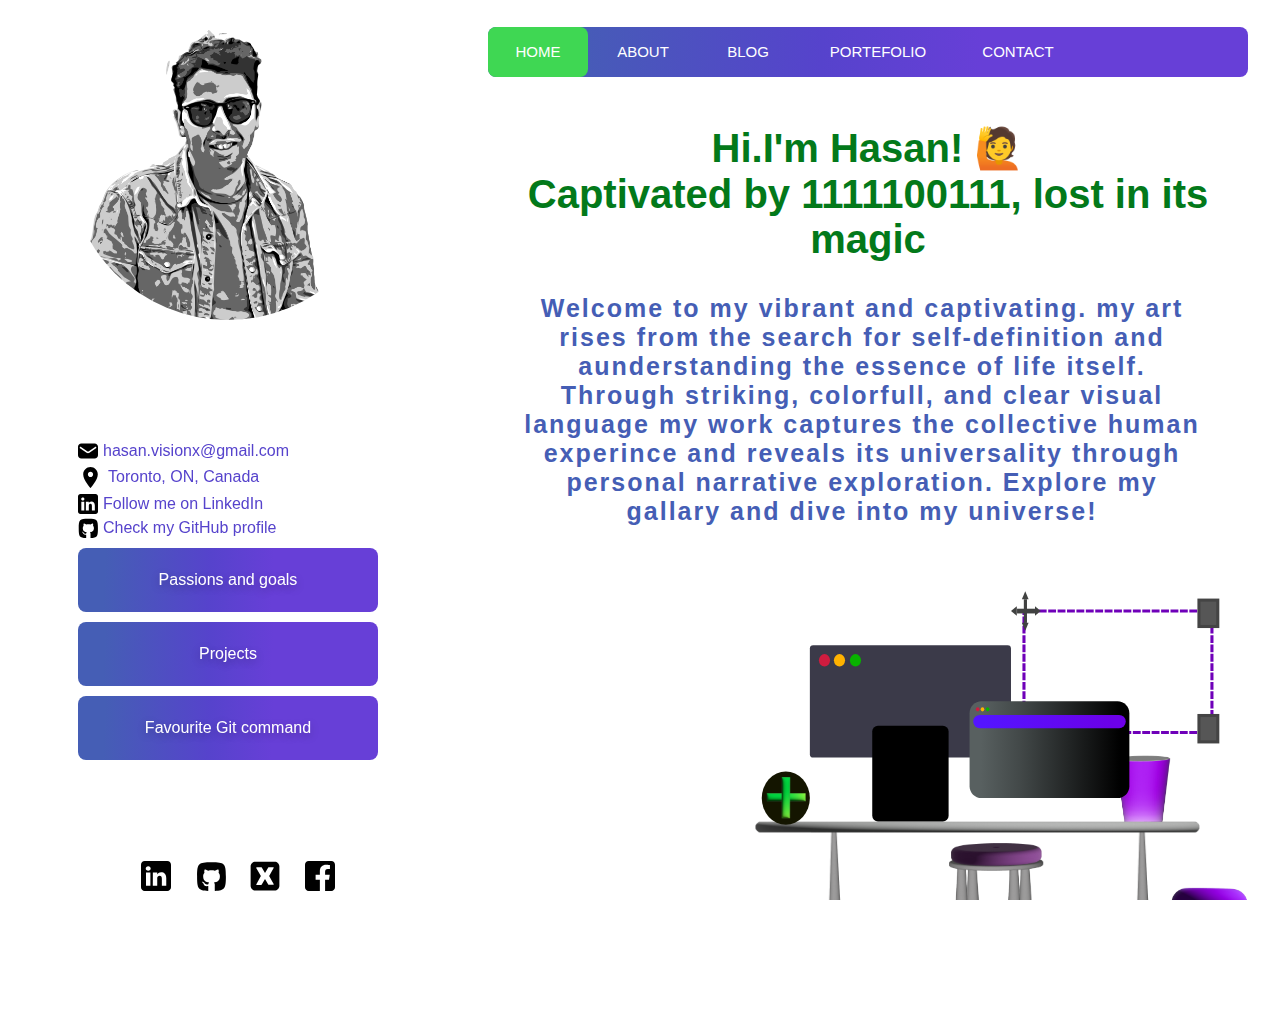
==== commit 49678e93: "more design enhancemet" ====
--- a/index.html
+++ b/index.html
@@ -4,7 +4,7 @@
 <head>
     <meta charset="UTF-8">
     <meta name="viewport" content="width=device-width, initial-scale=1.0">
-    <title>Document</title>
+    <title>Hasan Haj Hasan</title>
     <link rel="stylesheet" href="/css/style.css">
 </head>
 
@@ -15,6 +15,29 @@
                 <img class="profile-image" src="../assets/hasan2.png" alt="profile-image" />
             </div>
             <div class="persona-iformation-links">
+                <div class="contact-main">
+                    <div class="contact">
+                        <img src="/icons/email_letter_mail_message_icon.svg" width="20" height="20">
+                        <a class="contact-detail" href="mailto:hasan.visionx@gmail.com">hasan.visionx@gmail.com</a>
+                    </div>
+                    <div class="contact">
+                        <img src="/icons/location_on_icon.svg" width="25" height="25">
+                        <a class="contact-detail" href="mailto:hasan.visionx@gmail.com">Toronto, ON, Canada</a>
+                    </div>
+                    <div class="contact">
+                        <img src="/icons/linkedin_network_social network_linkedin logo_icon.svg" width="20" height="20">
+                        <a class="contact-detail" href="https://www.linkedin.com/in/hasan-haj-hasan/"
+                            target="_blank">Follow
+                            me on
+                            LinkedIn</a>
+                    </div>
+                    <div class="contact">
+                        <img src="/icons/github_icon.svg" width="20" height="20">
+                        <a class="contact-detail" href="https://github.com/HasanVision" target="_blank">Check my GitHub
+                            profile</a>
+                    </div>
+                </div>
+
                 <div>
                     <a href="/sidebar-items/passion-goals.html">
                         <button class="button" role="button">
@@ -39,10 +62,13 @@
                     </a>
                 </div>
             </div>
-            <div>
-                <img height="40" width="30" src="../icons/linkedin_network_social network_linkedin logo_icon.svg"
-                    alt="linkedin">
-                <img height="40" width="30" src="../icons/github_icon.svg" alt="linkedin">
+            <div class="sidebar-social">
+                <img style="margin-left: 20px;" height="40" width="30"
+                    src="../icons/linkedin_network_social network_linkedin logo_icon.svg" alt="linkedin">
+                <img style="margin-left: 20px;" height="40" width="30" src="../icons/github_icon.svg" alt="linkedin">
+                <img style="margin-left: 20px;" height="40" width="30" src="../icons/x_icon.svg" alt="linkedin">
+                <img style="margin-left: 20px;" height="40" width="30"
+                    src="../icons/facebook logo_social network_icon.svg" alt="linkedin">
             </div>
 
         </div>
--- a/css/style.css
+++ b/css/style.css
@@ -1,15 +1,30 @@
 * {
+    box-sizing: border-box;
+    padding: 0;
     margin: 0;
-    padding: 0;
-
+}
+
+html,
+body {
+    max-width: 100vw;
+    overflow-x: hidden;
 }
 
 .main {
     display: flex;
-
-
-
-}
+    font-family: Geneva, sans-serif;
+
+
+
+}
+
+
+
+
+
+
+
+
 
 .sidebar {
     top: 0;
@@ -278,4 +293,29 @@
     font-size: 40px;
     font-family: "Comic Sans MS", cursive, sans-serif;
 
+}
+
+@media (prefers-color-scheme: dark) {
+    html {
+        color-scheme: dark;
+    }
+}
+
+.contact-main {}
+
+.contact {
+    display: flex;
+    flex-direction: row;
+    align-items: center;
+    margin-top: 0.25rem;
+
+
+}
+
+.contact-detail {
+    margin-left: 5px;
+    white-space: nowrap;
+    color: #5643CC;
+
+
 }